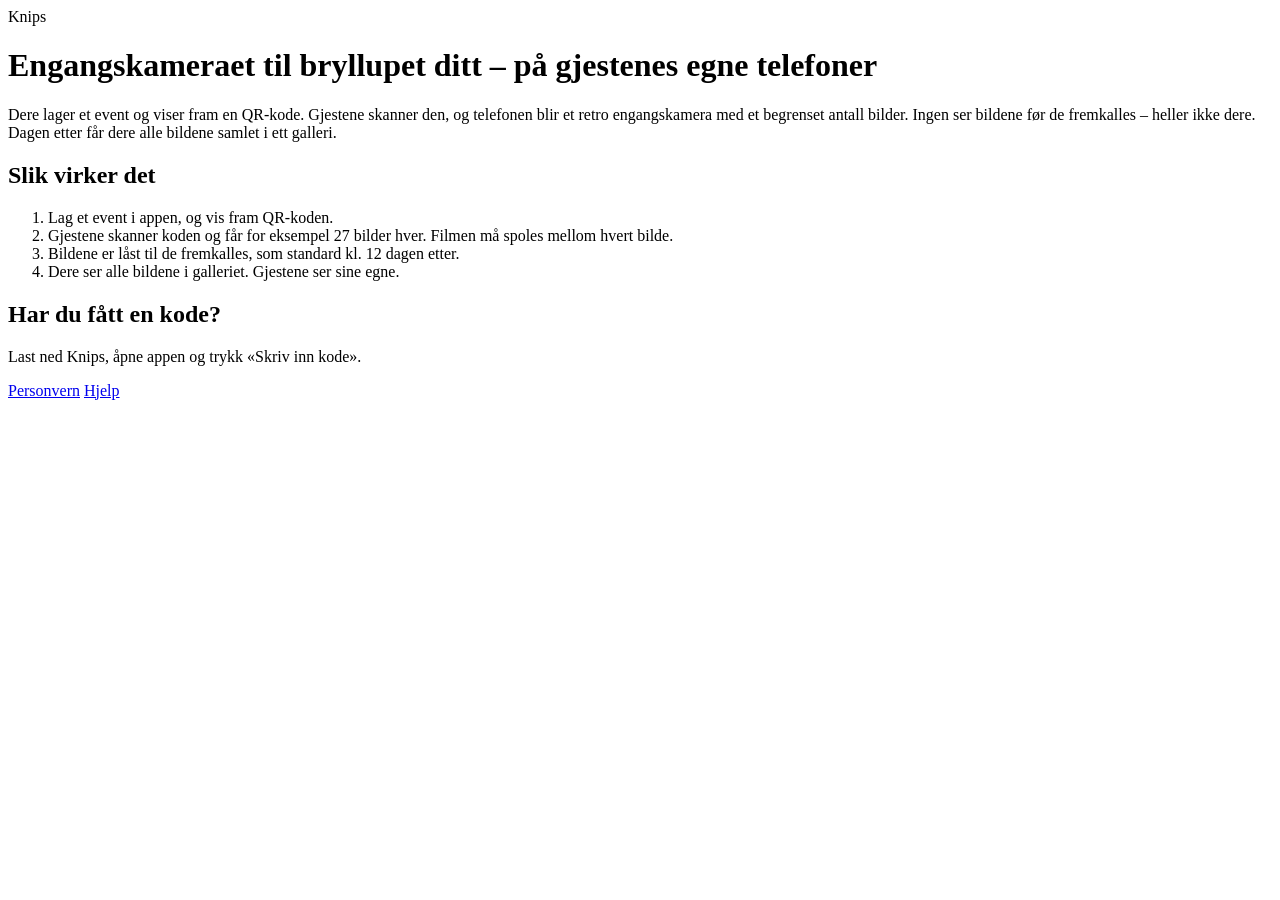
==== index.html @ 2878bada "Smart App Banner with the App Store ID Co-Authored-By: Claude Opus 5.5 <noreply@anthropic.com> Claud" ====
<!doctype html>
<html lang="nb">
<head>
<meta charset="utf-8">
<meta name="viewport" content="width=device-width, initial-scale=1">
<title>Knips – engangskamera for festen</title>
<meta name="description" content="Knips gjør gjestenes telefoner til engangskameraer. Alle bildene fremkalles samtidig, etter festen.">
<meta name="apple-itunes-app" content="app-id=6825055302">
<link rel="icon" href="/icon.png">
<link rel="apple-touch-icon" href="/icon.png">
<link rel="stylesheet" href="/style.css">
<script src="/site.js"></script>
</head>
<body>
<div class="stripes" aria-hidden="true"><span></span><span></span><span></span><span></span></div>
<main>
  <span class="logo">Knips</span>
  <h1>Engangskameraet til bryllupet ditt – på gjestenes egne telefoner</h1>
  <p>Dere lager et event og viser fram en QR-kode. Gjestene skanner den, og telefonen blir et retro engangskamera med
    et begrenset antall bilder. Ingen ser bildene før de fremkalles – heller ikke dere. Dagen etter får dere alle
    bildene samlet i ett galleri.</p>
  <div data-download></div>

  <h2>Slik virker det</h2>
  <ol class="steps">
    <li>Lag et event i appen, og vis fram QR-koden.</li>
    <li>Gjestene skanner koden og får for eksempel 27 bilder hver. Filmen må spoles mellom hvert bilde.</li>
    <li>Bildene er låst til de fremkalles, som standard kl. 12 dagen etter.</li>
    <li>Dere ser alle bildene i galleriet. Gjestene ser sine egne.</li>
  </ol>

  <h2>Har du fått en kode?</h2>
  <p>Last ned Knips, åpne appen og trykk «Skriv inn kode».</p>

  <footer>
    <a href="/personvern/">Personvern</a>
    <a href="/support/">Hjelp</a>
  </footer>
</main>
<script>showDownload();</script>
</body>
</html>
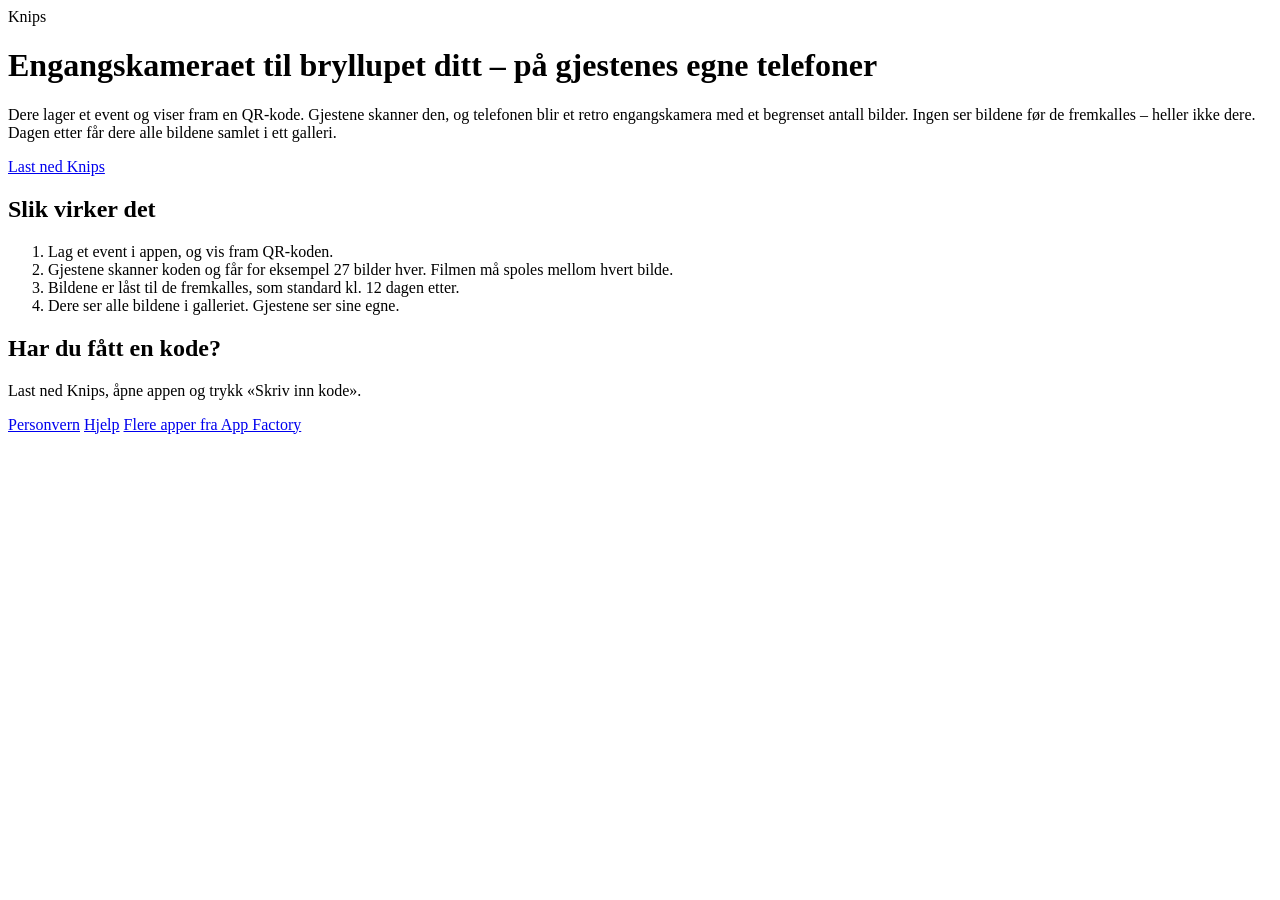
==== commit 3d29f5a9: "Lenke til fellessiden med alle appene (App Factory) Co-Authored-By: Claude Opus 5.5 <noreply@anthrop" ====
--- a/index.html
+++ b/index.html
@@ -35,6 +35,7 @@
   <footer>
     <a href="/personvern/">Personvern</a>
     <a href="/support/">Hjelp</a>
+    <a href="https://svaagan.github.io/">Flere apper fra App Factory</a>
   </footer>
 </main>
 <script>showDownload();</script>
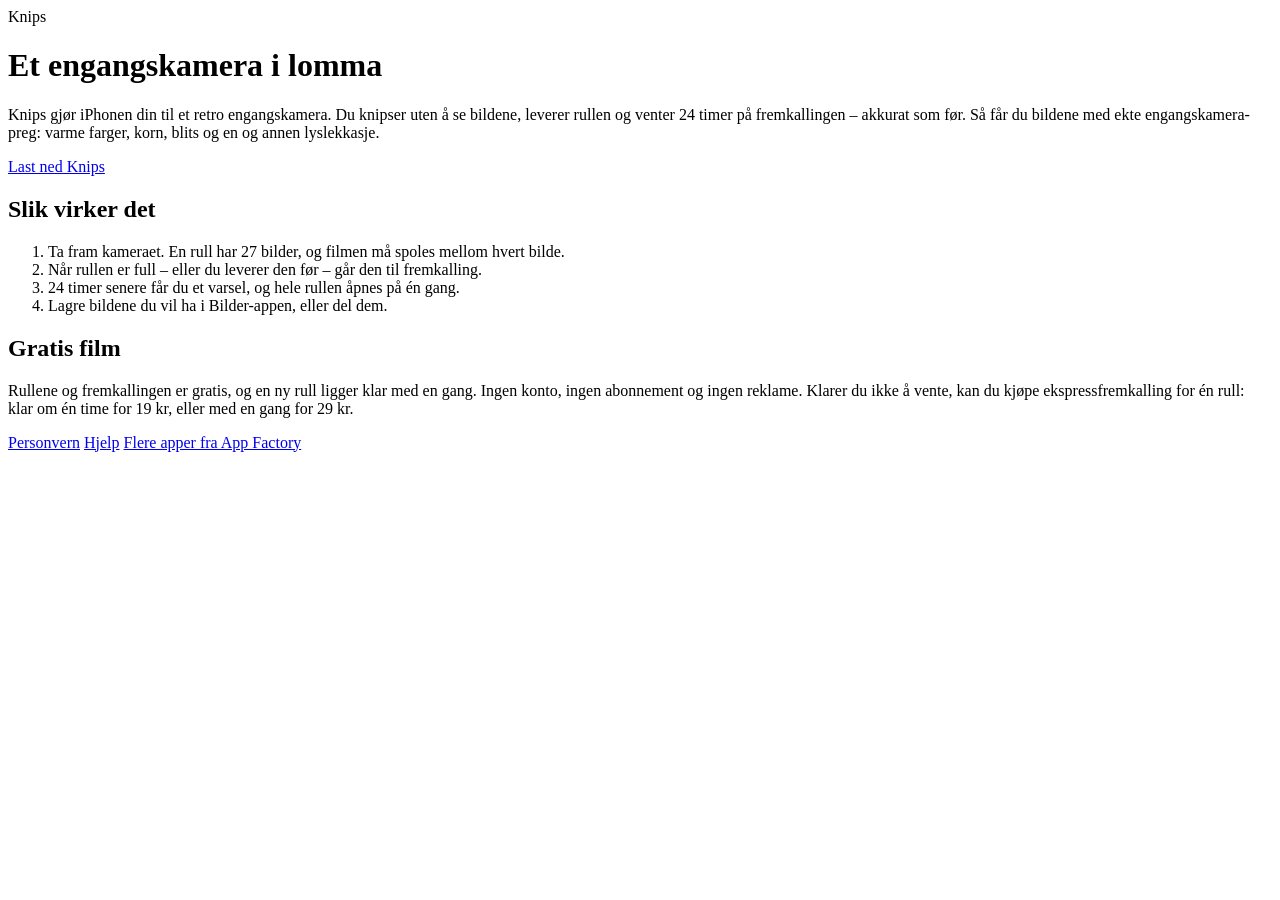
==== commit 6763ebea: "Knips is now a disposable camera for one phone: new landing, privacy and help pages No server and no" ====
--- a/index.html
+++ b/index.html
@@ -3,8 +3,8 @@
 <head>
 <meta charset="utf-8">
 <meta name="viewport" content="width=device-width, initial-scale=1">
-<title>Knips – engangskamera for festen</title>
-<meta name="description" content="Knips gjør gjestenes telefoner til engangskameraer. Alle bildene fremkalles samtidig, etter festen.">
+<title>Knips – engangskamera på telefonen</title>
+<meta name="description" content="Knips gjør iPhonen til et engangskamera: 27 bilder per rull, fremkalt etter 24 timer, med ekte engangskamera-preg. Gratis film, ingen konto, ingen reklame.">
 <meta name="apple-itunes-app" content="app-id=6825055302">
 <link rel="icon" href="/icon.png">
 <link rel="apple-touch-icon" href="/icon.png">
@@ -15,22 +15,24 @@
 <div class="stripes" aria-hidden="true"><span></span><span></span><span></span><span></span></div>
 <main>
   <span class="logo">Knips</span>
-  <h1>Engangskameraet til bryllupet ditt – på gjestenes egne telefoner</h1>
-  <p>Dere lager et event og viser fram en QR-kode. Gjestene skanner den, og telefonen blir et retro engangskamera med
-    et begrenset antall bilder. Ingen ser bildene før de fremkalles – heller ikke dere. Dagen etter får dere alle
-    bildene samlet i ett galleri.</p>
+  <h1>Et engangskamera i lomma</h1>
+  <p>Knips gjør iPhonen din til et retro engangskamera. Du knipser uten å se bildene, leverer rullen og venter
+    24 timer på fremkallingen – akkurat som før. Så får du bildene med ekte engangskamera-preg: varme farger, korn,
+    blits og en og annen lyslekkasje.</p>
   <div data-download></div>
 
   <h2>Slik virker det</h2>
   <ol class="steps">
-    <li>Lag et event i appen, og vis fram QR-koden.</li>
-    <li>Gjestene skanner koden og får for eksempel 27 bilder hver. Filmen må spoles mellom hvert bilde.</li>
-    <li>Bildene er låst til de fremkalles, som standard kl. 12 dagen etter.</li>
-    <li>Dere ser alle bildene i galleriet. Gjestene ser sine egne.</li>
+    <li>Ta fram kameraet. En rull har 27 bilder, og filmen må spoles mellom hvert bilde.</li>
+    <li>Når rullen er full – eller du leverer den før – går den til fremkalling.</li>
+    <li>24 timer senere får du et varsel, og hele rullen åpnes på én gang.</li>
+    <li>Lagre bildene du vil ha i Bilder-appen, eller del dem.</li>
   </ol>
 
-  <h2>Har du fått en kode?</h2>
-  <p>Last ned Knips, åpne appen og trykk «Skriv inn kode».</p>
+  <h2>Gratis film</h2>
+  <p>Rullene og fremkallingen er gratis, og en ny rull ligger klar med en gang. Ingen konto, ingen abonnement og
+    ingen reklame. Klarer du ikke å vente, kan du kjøpe ekspressfremkalling for én rull: klar om én time for 19 kr,
+    eller med en gang for 29 kr.</p>
 
   <footer>
     <a href="/personvern/">Personvern</a>
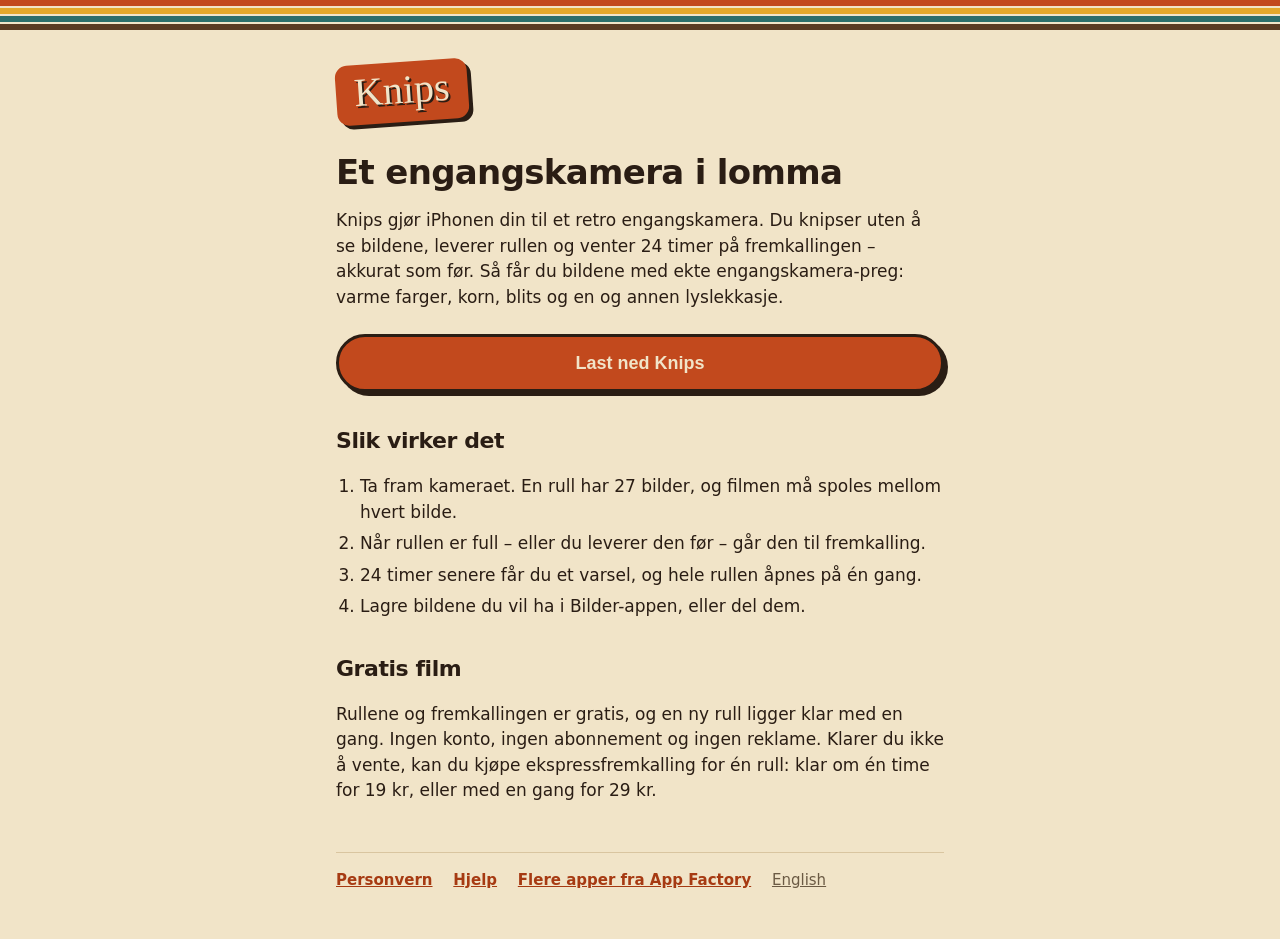
==== commit 491b8b5b: "Add English versions of the site with language links and hreflang New pages /en/, /en/privacy/ and /" ====
--- a/index.html
+++ b/index.html
@@ -6,6 +6,9 @@
 <title>Knips – engangskamera på telefonen</title>
 <meta name="description" content="Knips gjør iPhonen til et engangskamera: 27 bilder per rull, fremkalt etter 24 timer, med ekte engangskamera-preg. Gratis film, ingen konto, ingen reklame.">
 <meta name="apple-itunes-app" content="app-id=6825055302">
+<link rel="alternate" hreflang="nb" href="https://knipspics.no/">
+<link rel="alternate" hreflang="en" href="https://knipspics.no/en/">
+<link rel="alternate" hreflang="x-default" href="https://knipspics.no/en/">
 <link rel="icon" href="/icon.png">
 <link rel="apple-touch-icon" href="/icon.png">
 <link rel="stylesheet" href="/style.css">
@@ -38,6 +41,7 @@
     <a href="/personvern/">Personvern</a>
     <a href="/support/">Hjelp</a>
     <a href="https://svaagan.github.io/">Flere apper fra App Factory</a>
+    <a class="lang" href="/en/" hreflang="en" lang="en">English</a>
   </footer>
 </main>
 <script>showDownload();</script>
--- a/style.css
+++ b/style.css
@@ -0,0 +1,117 @@
+@font-face { font-family: "Shrikhand"; src: url("/fonts/Shrikhand-Regular.woff2") format("woff2"); font-display: swap; }
+@font-face { font-family: "Bricolage"; font-weight: 400; src: url("/fonts/BricolageGrotesque-Regular.woff2") format("woff2"); font-display: swap; }
+@font-face { font-family: "Bricolage"; font-weight: 700; src: url("/fonts/BricolageGrotesque-Bold.woff2") format("woff2"); font-display: swap; }
+@font-face { font-family: "Bricolage"; font-weight: 800; src: url("/fonts/BricolageGrotesque-ExtraBold.woff2") format("woff2"); font-display: swap; }
+@font-face { font-family: "Space Mono"; font-weight: 700; src: url("/fonts/SpaceMono-Bold.woff2") format("woff2"); font-display: swap; }
+
+:root {
+  --paper: #F1E4C8;
+  --paper-light: #FAF3E3;
+  --paper-border: #D9C5A0;
+  --ink: #2A1D14;
+  --ink-muted: #6B5A44;
+  --night: #14110E;
+  --night-text: #CDBF9F;
+  --rust: #C2491D;
+  --rust-text: #A63A12;
+  --mustard: #E3A82B;
+  --teal: #2C6E6A;
+  --brown: #5A3A22;
+}
+
+* { box-sizing: border-box; }
+
+html { -webkit-text-size-adjust: 100%; }
+
+body {
+  margin: 0;
+  background: var(--paper);
+  color: var(--ink);
+  font: 400 17px/1.5 "Bricolage", -apple-system, system-ui, sans-serif;
+}
+
+.stripes { display: grid; gap: 2px; }
+.stripes span { display: block; height: 6px; }
+.stripes span:nth-child(1) { background: var(--rust); }
+.stripes span:nth-child(2) { background: var(--mustard); }
+.stripes span:nth-child(3) { background: var(--teal); }
+.stripes span:nth-child(4) { background: var(--brown); }
+
+main { max-width: 640px; margin: 0 auto; padding: 32px 16px 48px; }
+
+.logo {
+  display: inline-block;
+  font: 400 40px/1.1 "Shrikhand", serif;
+  color: var(--paper);
+  background: var(--rust);
+  padding: 6px 18px 10px;
+  border-radius: 12px;
+  transform: rotate(-4deg);
+  box-shadow: 4px 4px 0 var(--ink);
+  text-shadow: 2px 2px 0 var(--ink);
+  text-decoration: none;
+}
+.logo.small { font-size: 26px; padding: 3px 12px 6px; border-radius: 10px; box-shadow: 3px 3px 0 var(--ink); }
+
+h1 { font-weight: 800; font-size: 34px; line-height: 1.1; letter-spacing: -0.02em; margin: 32px 0 12px; }
+h2 { font-weight: 800; font-size: 22px; letter-spacing: -0.02em; margin: 32px 0 8px; }
+p, li { color: var(--ink); }
+.muted { color: var(--ink-muted); }
+a { color: var(--rust-text); font-weight: 700; }
+
+.label {
+  font: 700 11px/1 "Space Mono", monospace;
+  letter-spacing: 0.12em;
+  text-transform: uppercase;
+  color: var(--ink-muted);
+}
+
+.card {
+  background: var(--night);
+  color: var(--paper);
+  border-radius: 24px;
+  padding: 24px;
+  margin: 24px 0;
+  box-shadow: 5px 5px 0 var(--rust);
+}
+.card .label { color: var(--night-text); }
+.code {
+  font: 700 clamp(40px, 13vw, 64px)/1.1 "Space Mono", monospace;
+  color: var(--mustard);
+  letter-spacing: 0.04em;
+  margin-top: 8px;
+}
+
+.button {
+  display: flex;
+  align-items: center;
+  justify-content: center;
+  min-height: 58px;
+  padding: 0 24px;
+  border-radius: 999px;
+  background: var(--rust);
+  color: var(--paper);
+  border: 3px solid var(--ink);
+  box-shadow: 4px 4px 0 var(--ink);
+  font: 800 18px/1 "Bricolage", sans-serif;
+  text-decoration: none;
+  margin: 24px 0 8px;
+}
+.button:active { transform: translate(2px, 2px); box-shadow: 2px 2px 0 var(--ink); }
+
+.soon {
+  border: 3px dashed var(--ink-muted);
+  border-radius: 20px;
+  padding: 16px 20px;
+  margin: 24px 0 8px;
+  color: var(--ink-muted);
+  font-weight: 700;
+}
+
+ol.steps { padding-left: 24px; }
+ol.steps li { margin: 6px 0; }
+
+footer { margin-top: 48px; padding-top: 16px; border-top: 1px solid var(--paper-border); font-size: 15px; }
+footer a { margin-right: 16px; }
+
+footer a.lang { color: var(--ink-muted); font-weight: 400; margin-right: 0; }
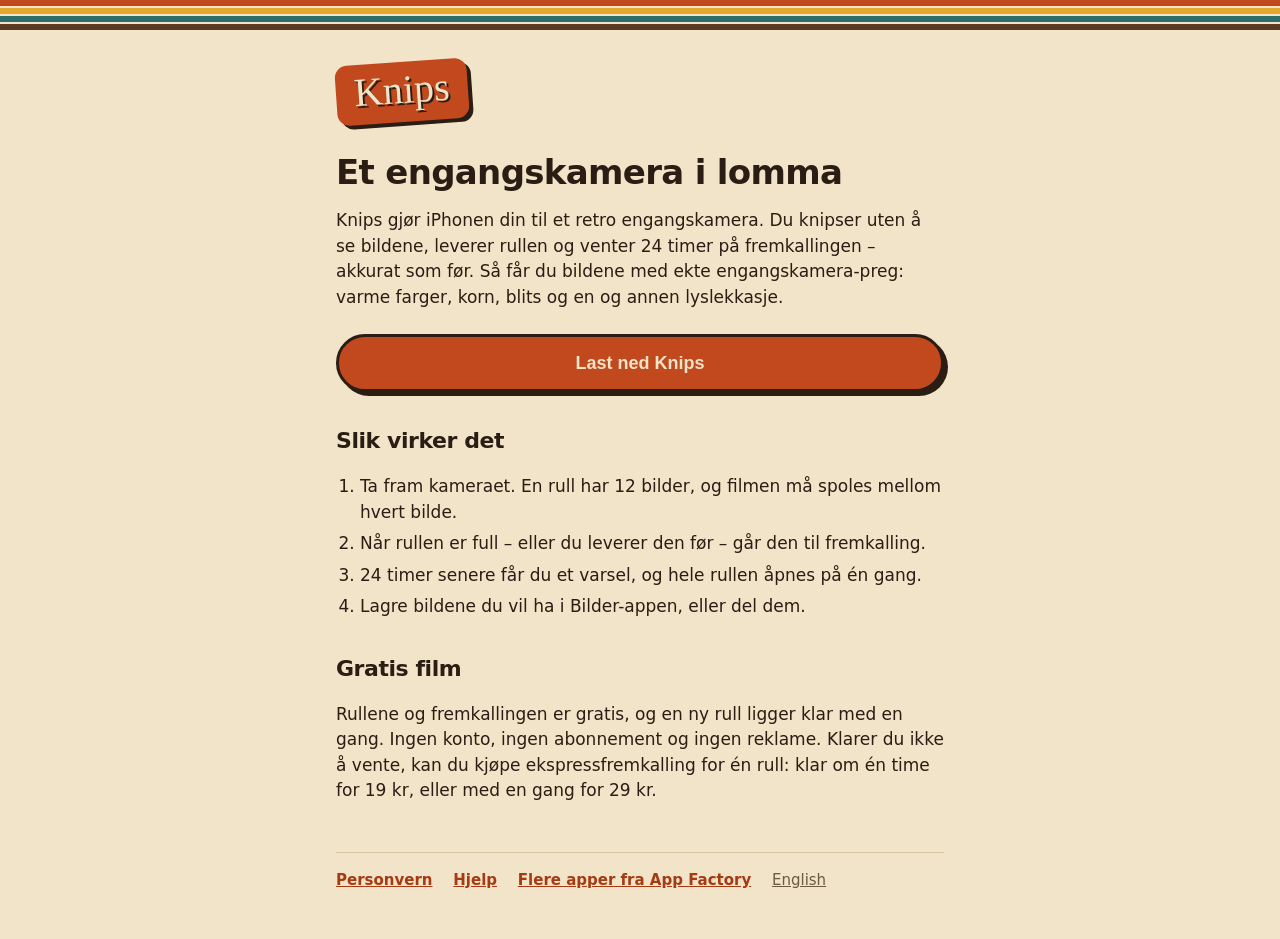
==== commit 501d3a0b: "12 photos per roll Co-Authored-By: Claude Opus 5.5 <noreply@anthropic.com> Claude-Session: https://c" ====
--- a/index.html
+++ b/index.html
@@ -4,7 +4,7 @@
 <meta charset="utf-8">
 <meta name="viewport" content="width=device-width, initial-scale=1">
 <title>Knips – engangskamera på telefonen</title>
-<meta name="description" content="Knips gjør iPhonen til et engangskamera: 27 bilder per rull, fremkalt etter 24 timer, med ekte engangskamera-preg. Gratis film, ingen konto, ingen reklame.">
+<meta name="description" content="Knips gjør iPhonen til et engangskamera: 12 bilder per rull, fremkalt etter 24 timer, med ekte engangskamera-preg. Gratis film, ingen konto, ingen reklame.">
 <meta name="apple-itunes-app" content="app-id=6825055302">
 <link rel="alternate" hreflang="nb" href="https://knipspics.no/">
 <link rel="alternate" hreflang="en" href="https://knipspics.no/en/">
@@ -26,7 +26,7 @@
 
   <h2>Slik virker det</h2>
   <ol class="steps">
-    <li>Ta fram kameraet. En rull har 27 bilder, og filmen må spoles mellom hvert bilde.</li>
+    <li>Ta fram kameraet. En rull har 12 bilder, og filmen må spoles mellom hvert bilde.</li>
     <li>Når rullen er full – eller du leverer den før – går den til fremkalling.</li>
     <li>24 timer senere får du et varsel, og hele rullen åpnes på én gang.</li>
     <li>Lagre bildene du vil ha i Bilder-appen, eller del dem.</li>
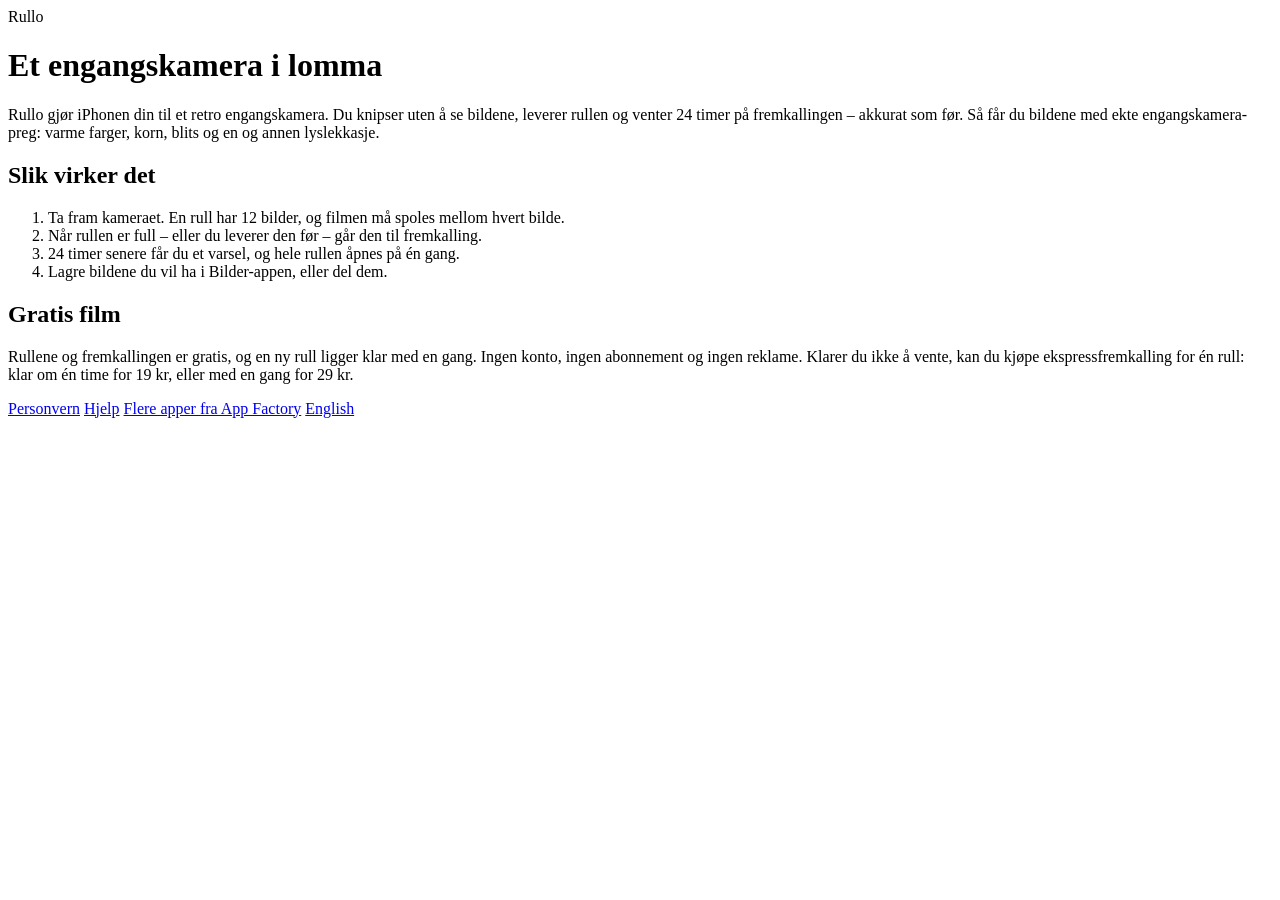
==== commit 28c25bb0: "Rullo: new name, served at svaagan.github.io/rullo/ instead of knipspics.no; help answers match the " ====
--- a/index.html
+++ b/index.html
@@ -3,23 +3,23 @@
 <head>
 <meta charset="utf-8">
 <meta name="viewport" content="width=device-width, initial-scale=1">
-<title>Knips – engangskamera på telefonen</title>
-<meta name="description" content="Knips gjør iPhonen til et engangskamera: 12 bilder per rull, fremkalt etter 24 timer, med ekte engangskamera-preg. Gratis film, ingen konto, ingen reklame.">
+<title>Rullo – engangskamera på telefonen</title>
+<meta name="description" content="Rullo gjør iPhonen til et engangskamera: 12 bilder per rull, fremkalt etter 24 timer, med ekte engangskamera-preg. Gratis film, ingen konto, ingen reklame.">
 <meta name="apple-itunes-app" content="app-id=6825055302">
-<link rel="alternate" hreflang="nb" href="https://knipspics.no/">
-<link rel="alternate" hreflang="en" href="https://knipspics.no/en/">
-<link rel="alternate" hreflang="x-default" href="https://knipspics.no/en/">
-<link rel="icon" href="/icon.png">
-<link rel="apple-touch-icon" href="/icon.png">
-<link rel="stylesheet" href="/style.css">
-<script src="/site.js"></script>
+<link rel="alternate" hreflang="nb" href="https://svaagan.github.io/rullo/">
+<link rel="alternate" hreflang="en" href="https://svaagan.github.io/rullo/en/">
+<link rel="alternate" hreflang="x-default" href="https://svaagan.github.io/rullo/en/">
+<link rel="icon" href="/rullo/icon.png">
+<link rel="apple-touch-icon" href="/rullo/icon.png">
+<link rel="stylesheet" href="/rullo/style.css">
+<script src="/rullo/site.js"></script>
 </head>
 <body>
 <div class="stripes" aria-hidden="true"><span></span><span></span><span></span><span></span></div>
 <main>
-  <span class="logo">Knips</span>
+  <span class="logo">Rullo</span>
   <h1>Et engangskamera i lomma</h1>
-  <p>Knips gjør iPhonen din til et retro engangskamera. Du knipser uten å se bildene, leverer rullen og venter
+  <p>Rullo gjør iPhonen din til et retro engangskamera. Du knipser uten å se bildene, leverer rullen og venter
     24 timer på fremkallingen – akkurat som før. Så får du bildene med ekte engangskamera-preg: varme farger, korn,
     blits og en og annen lyslekkasje.</p>
   <div data-download></div>
@@ -38,10 +38,10 @@
     eller med en gang for 29 kr.</p>
 
   <footer>
-    <a href="/personvern/">Personvern</a>
-    <a href="/support/">Hjelp</a>
+    <a href="/rullo/personvern/">Personvern</a>
+    <a href="/rullo/support/">Hjelp</a>
     <a href="https://svaagan.github.io/">Flere apper fra App Factory</a>
-    <a class="lang" href="/en/" hreflang="en" lang="en">English</a>
+    <a class="lang" href="/rullo/en/" hreflang="en" lang="en">English</a>
   </footer>
 </main>
 <script>showDownload();</script>
